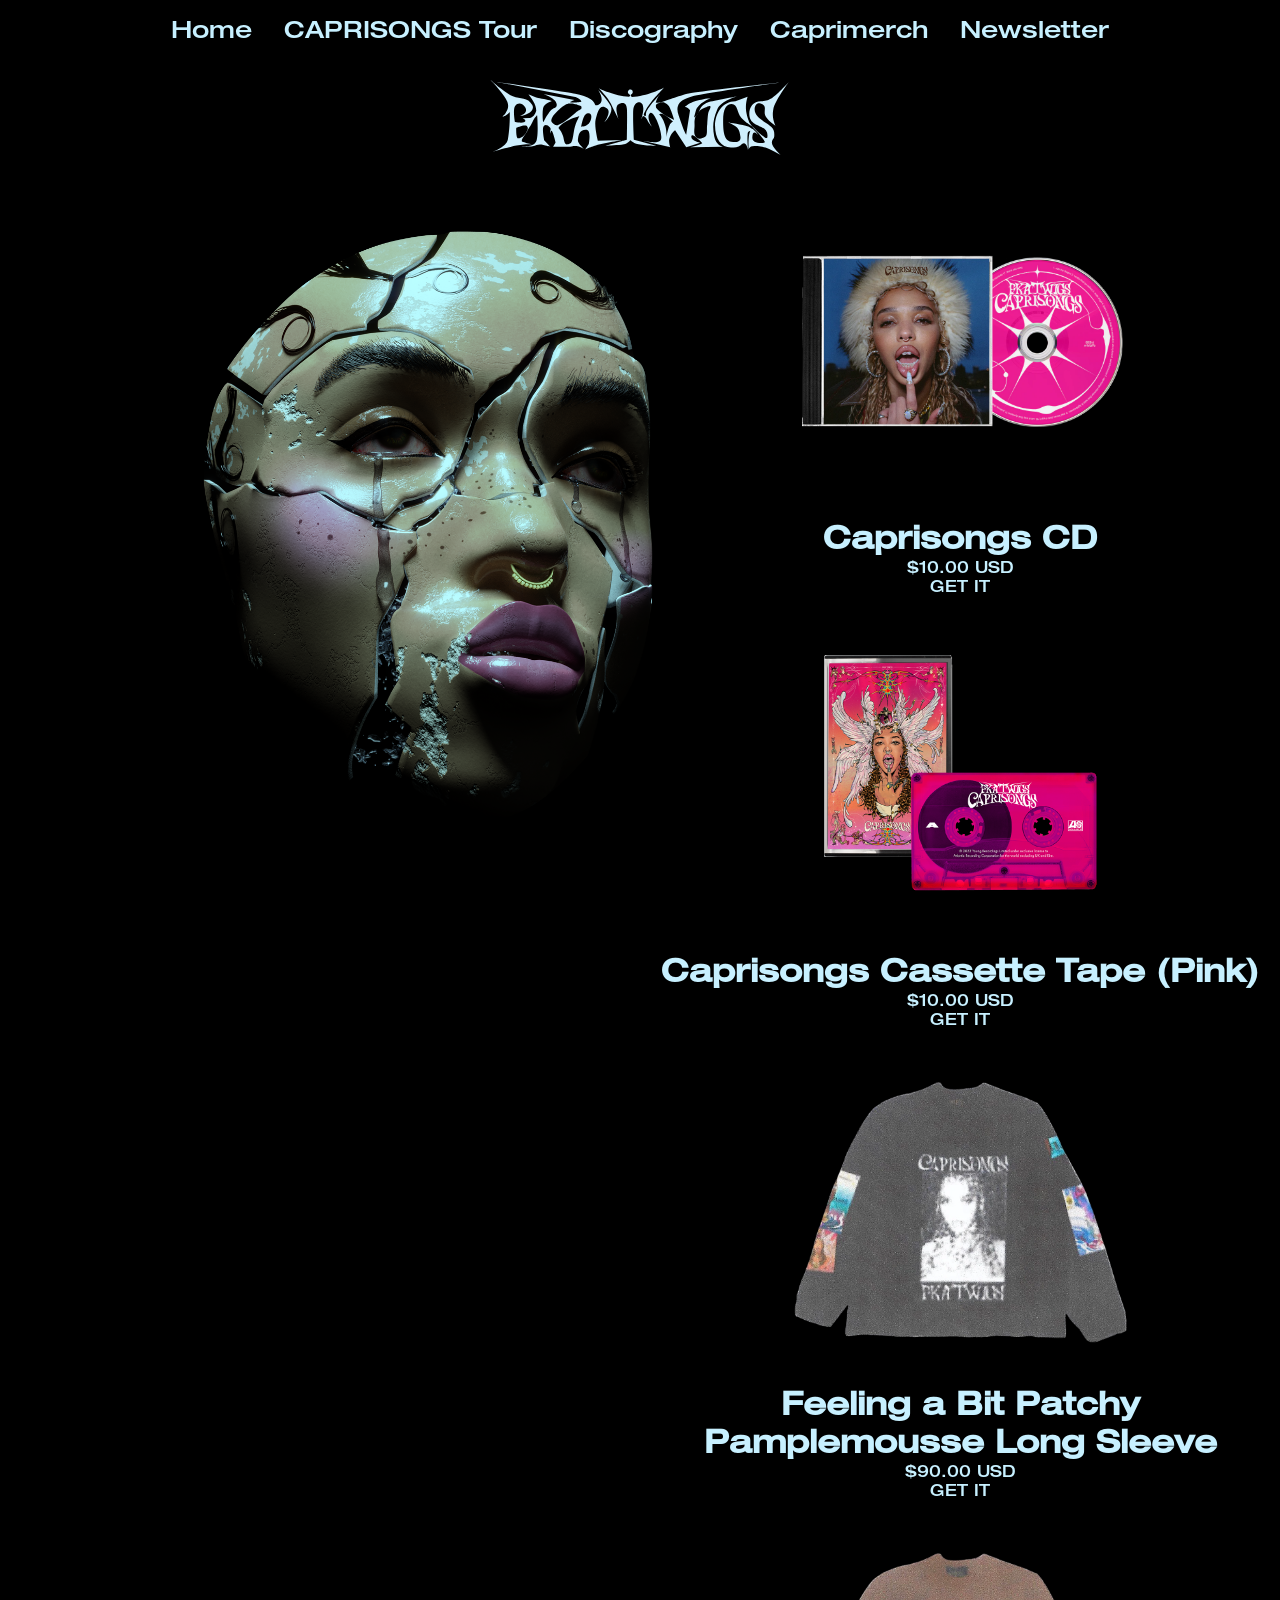
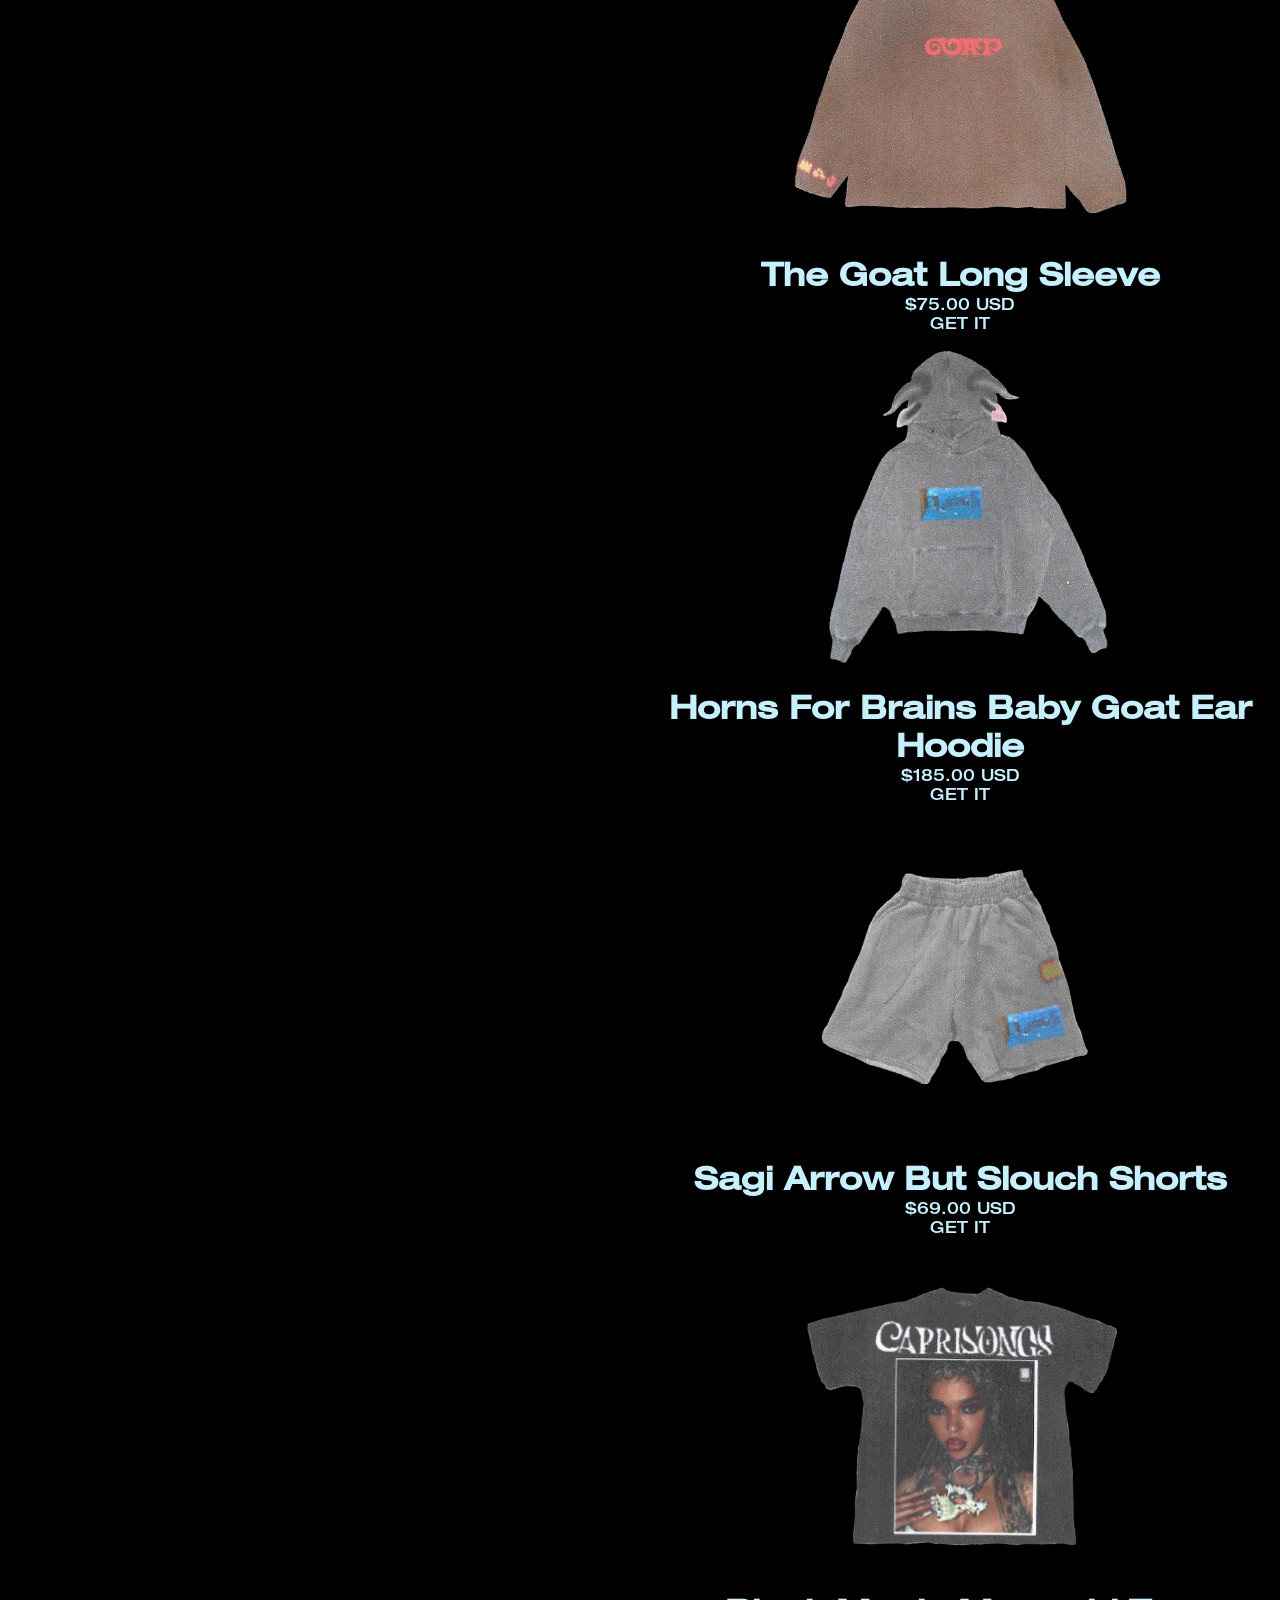
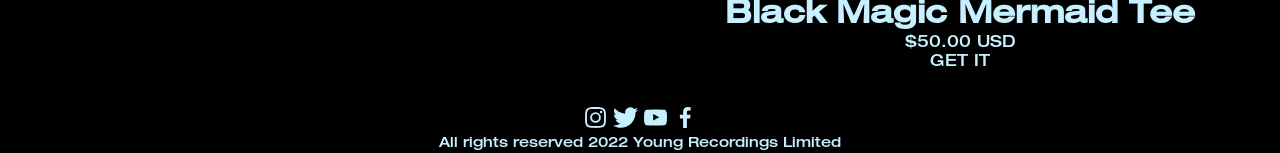
==== pages/caprimerch.html @ 8b994d88 "Agregando archivos al proyecto" ====
<!DOCTYPE html>
<html lang="en">

<head>
    <meta charset="UTF-8">
    <meta http-equiv="X-UA-Compatible" content="IE=edge">
    <meta name="viewport" content="width=device-width, initial-scale=1.0">
    <title>Caprimerch</title>
    <link rel="stylesheet" href="../css/style.css">
</head>

<body>
    <header class="header">
        <nav class="navBar">
            <ul>
                <li><a href="../index.html">Home</a></li>
                <li><a href="./caprisongs-tour.html">CAPRISONGS Tour</a></li>
                <li><a href="./discography.html">Discography</a></li>
                <li><a href="./caprimerch.html">Caprimerch</a></li>
                <li><a href="./newsletter.html">Newsletter</a></li>
            </ul>
        </nav>
        <div class="navBarMobile">
        <img src="../images/icons/menu.png" id="barIcon">
        <img src="../images/icons/fkatwigs-logo-blue.svg" class="logo">
        </div>
    </header>
    <main>
        <div class="caprimerch">
            <img src="../images/caprimerch-background.png" id="twigsHead">
            <div class="products">
                <div>
                    <img src="../images/caprimerch/cd.webp" width="350" height="350">
                    <h1>Caprisongs CD</h1>
                    <p>$10.00 USD</p>
                    <a target="_blank" href="https://shop.fkatwi.gs/products/cd">GET IT</a>
                </div>
                <div>
                    <img src="../images/caprimerch/cassette.png" width="350" height="350">
                    <h1>Caprisongs Cassette Tape (Pink)</h1>
                    <p>$10.00 USD</p>
                    <a target="_blank" href="https://shop.fkatwi.gs/products/caprisongs-cassette-tape-pink">GET IT</a>
                </div>
                <div>
                    <img src="../images/caprimerch/hoddie-1-front.webp" width="350" height="350">
                    <h1>Feeling a Bit Patchy <br>Pamplemousse Long Sleeve</h1>
                    <p>$90.00 USD</p>
                    <a target="_blank"
                        href="https://store.fkatwigsofficial.com/products/feeling-a-bit-patchy-pamplemousse-long-sleeve">GET
                        IT</a>
                </div>
                <div>
                    <img src="../images/caprimerch/hoddie-2-front.webp" width="350" height="350">
                    <h1>The Goat Long Sleeve</h1>
                    <p>$75.00 USD</p>
                    <a target="_blank" href="https://store.fkatwigsofficial.com/products/the-goat-long-sleeve">GET
                        IT</a>
                </div>
                <div>
                    <img src="../images/caprimerch/hoddie-3-front.webp" width="350" height="350">
                    <h1>Horns For Brains Baby Goat Ear Hoodie</h1>
                    <p>$185.00 USD</p>
                    <a target="_blank"
                        href="https://store.fkatwigsofficial.com/products/horns-for-brains-baby-goat-ear-hoodie">GET
                        IT</a>
                </div>
                <div>
                    <img src="../images/caprimerch/short-front.webp" width="350" height="350">
                    <h1>Sagi Arrow But Slouch Shorts</h1>
                    <p>$69.00 USD</p>
                    <a target="_blank"
                        href="https://store.fkatwigsofficial.com/products/sagi-arrow-but-slouch-shorts">GET
                        IT</a>
                </div>
                <div>
                    <img src="../images/caprimerch/tshirt-front.webp" width="350" height="350">
                    <h1>Black Magic Mermaid Tee</h1>
                    <p>$50.00 USD</p>
                    <a target="_blank" href="https://store.fkatwigsofficial.com/products/black-magic-mermaid-tee">GET
                        IT</a>
                </div>
            </div>
        </div>
    </main>
    <footer>
        <div class="socialMedia">
            <a target="_blank" href="https://www.instagram.com/fkatwigs/">
                <img src="../images/icons/instagram.svg" width="30" height="30">
            </a>

            <a target="_blank" href="https://twitter.com/FKAtwigs">
                <img src="../images/icons/twitter.svg" width="30" height="30">
            </a>

            <a target="_blank"
                href="https://www.youtube.com/channel/UCXwsBnDQtx1i2qbgcHoQWNA?src=Linkfire&lId=6dcb1c57-d189-4aed-9a72-5ed7a70ad7a3&cId=d3d58fd7-4c47-11e6-9fd0-066c3e7a8751">
                <img src="../images/icons/youtube.svg" width="30" height="30">
            </a>

            <a target="_blank" href="https://www.facebook.com/fkatwigs">
                <img src="../images/icons/facebook.svg" width="30" height="30">
            </a>
        </div>
        <p>All rights reserved 2022 Young Recordings Limited</p>
    </footer>
</body>

</html>
---- css/style.css ----
@font-face {
    font-family: "Helvetica-custom";
    src: url(font/Helvetica.otf)
}

* {
    padding: 0;
    margin: 0;
    box-sizing: border-box;
}

body {
    font-family: "Helvetica-custom";
    text-align: center;
    color: #C7F0FF;
    background-color: black;
}

a {
    text-decoration: none;
    color: #C7F0FF;
}

header {
    height: 80px;
    width: 100%;
    display: flex;
    flex-direction: column;
    justify-content: center;
    align-items: center;
    gap: 32px;
}

footer {
    width: 100%;
    margin-top: 32px;
    font-size: 14px;
}

footer img {
    width: 25px;
    height: 25px;
}


ul {
    font-size: 24px;
    display: flex;
    gap: 32px;
}

li {
    display: inline-block;
}

form {
    width: 100%;
    display: flex;
    flex-direction: column;
    justify-content: center;
    align-items: center;
}

li:hover {
    text-decoration: underline #C7F0FF;
}

.header {
    margin-top: 16px;
    height: 150px;
    width: 100%;
    display: flex;
    flex-direction: column;
    justify-content: center;
    align-items: center;
    gap: 32px;
}


#barIcon {
    display: none;
}

.dates {
    margin-top: 32px;
}

.fkaTwigsLogo {
    width: 700px;
}

.logo {
    width: 300px;
}

.cover {
    display: block;
    width: 350px;
    height: 350px;
    margin: 0 auto;
}

.caprisongs-logo {
    display: block;
    margin: 0 auto;
    width: 300px;
    padding-top: 16px;
}

.video {
    position: fixed;
    right: 0;
    bottom: 0;
    min-width: 100%;
    min-height: 100%;
    z-index: -1;
}

.platforms {
    display: flex;
    flex-direction: row;
    justify-content: center;
    align-items: center;
    flex-wrap: wrap;
    gap: 16px;
    margin-top: 32px;
}

.spotify {
    display: inline-block;
    padding-right: 5px;
}

.apple-music {
    display: inline-block;
    padding-left: 5px;
    padding-right: 5px;
}

.deezer {
    display: inline-block;
    padding-left: 5px;
}

#subtitle {
    font-size: 30px;
    margin-top: 10px;
    margin-bottom: 16px;
}

.caprimerch {
    width: 100%;
    display: grid;
    grid-template-columns: 50% 50%;
    grid-template-areas: "ele1 ele2";


}

#twigsHead {
    width: auto;
    height: 70%;
    grid-area: ele1;
    position: fixed;
    bottom: 60px;
    left: 120px;


}

.capritour {
    display: flex;
    flex-direction: column;
    align-items: center;
    width: 100%;
}

.capritourBackground {
    width: 80%;
}

.products {
    grid-area: ele2;
    display: flex;
    justify-content: center;
    align-items: center;
    flex-direction: column;
}

.newsletter {
    display: flex;
    flex-direction: row;
    justify-content: center;
    align-items: center;
}
.form{
    text-align: center;
    width: 50%;
    margin: 0;
}

.videoNewsletter {
    width: 50%;
}

.caprisongs {
    width: 100%;
}

.caprisongs {
    display: flex;
}

.caprisongs img {
    width: 50%;
    height: 50%;
}

.caprisongs div {

    width: 50%;
    display: flex;
    flex-direction: column;
    justify-content: center;
    align-items: center;
}

.caprisongs a {
    font-size: 20px;
}

.caprisongs h1 {
    font-size: 50px;
}



.magdalene {
    width: 100%;
}

.magdalene {
    display: flex;
    flex-direction: row-reverse;
}

.magdalene img {
    width: 50%;
    height: 50%;
}

.magdalene div {
    width: 50%;
    display: flex;
    flex-direction: column;
    justify-content: center;
    align-items: center;
    color: #E08155;
}

.magdalene a {
    color: #E08155;
    font-size: 20px;
}

.magdalene h1 {
    font-size: 50px;
}



.lp1 {
    width: 100%;
}

.lp1 {
    display: flex;
}

.lp1 img {
    width: 50%;
    height: 50%;
}

.lp1 div {
    width: 50%;
    display: flex;
    flex-direction: column;
    justify-content: center;
    align-items: center;
    color: #AF2E47;
}

.lp1 a {
    color: #AF2E47;
    font-size: 20px;
}

.lp1 h1 {
    font-size: 50px;
}



.m3ll155x {
    width: 100%;
}

.m3ll155x {
    display: flex;
    flex-direction: row-reverse;
}

.m3ll155x img {
    width: 50%;
    height: 50%;
}

.m3ll155x div {
    width: 50%;
    display: flex;
    flex-direction: column;
    justify-content: center;
    align-items: center;
    color: #E1CCB9;
}

.m3ll155x a {
    color: #E1CCB9;
    font-size: 20px;
}

.m3ll155x h1 {
    font-size: 50px;
}



.ep2 {
    width: 100%;
}

.ep2 {
    display: flex;
}

.ep2 img {
    width: 50%;
    height: 50%;
}

.ep2 div {
    width: 50%;
    display: flex;
    flex-direction: column;
    justify-content: center;
    align-items: center;
    color: #FCFBFC;
}

.ep2 a {
    color: #FCFBFC;
    font-size: 20px;
}

.ep2 h1 {
    font-size: 50px;
}




.ep1 {
    width: 100%;
}

.ep1 {
    display: flex;
    flex-direction: row-reverse;
}

.ep1 img {
    width: 50%;
    height: 50%;
}

.ep1 div {
    width: 50%;
    display: flex;
    flex-direction: column;
    justify-content: center;
    align-items: center;
    color: #E5E1D6;
}

.ep1 a {
    color: #E5E1D6;
    font-size: 20px;
}

.ep1 h1 {
    font-size: 50px;
}

@media screen and (max-width: 1024px) {
    form {
        width: 60%;
    }
    header {
        height: 100px;
        margin-top: 0px;
    }

    /* Estilo pagina principal */
    .fkaTwigsLogo {
        width: 90%;
    }

    .cover {
        width: 75%;
        height: auto;
        margin: 0 auto;
    }

    .platforms {
        display: flex;
        flex-direction: column;
        justify-content: center;
    }

    .navBarMobile {
        width: 100%;
        display: flex;
        flex-direction: row;
        justify-content: space-between;
        align-items: center;
    }

    .navBar {
        width: 100%;
    }

    .navBar ul {
        display: none;
    }

    .logo {
        width: 60%;
        display: inline-block;
        margin: 0 auto;
        padding-bottom: 20px;
    }

    #barIcon {
        position: absolute;
        left: 30px;
        display: inline-block;
        width: 7%;

    }

    .discography {
        width: 100%;
        display: flex;
        flex-direction: column;
    }

    .caprisongs {
        flex-direction: column;
        justify-content: center;
        align-items: center;
    }

    .caprisongs img {
        width: 100%;
        height: 100%;
    }

    .caprisongs a {

        font-size: 20px;
    }

    .caprisongs h1 {
        font-size: 30px;
    }

    .caprisongs div {
        width: 100vh;
        height: 100vw;
    }

    .magdalene {
        flex-direction: column;
        justify-content: center;
        align-items: center;
    }

    .magdalene img {
        width: 100%;
        height: 100%;
    }

    .magdalene a {

        font-size: 20px;
    }

    .magdalene h1 {
        font-size: 30px;
    }

    .magdalene div {
        width: 100vh;
        height: 100vw;
    }

    .lp1 {
        flex-direction: column;
        justify-content: center;
        align-items: center;
    }

    .lp1 img {
        width: 100%;
        height: 100%;
    }

    .lp1 a {

        font-size: 20px;
    }

    .lp1 h1 {
        font-size: 30px;
    }

    .lp1 div {
        width: 100vh;
        height: 100vw;
    }

    .m3ll155x {
        flex-direction: column;
        justify-content: center;
        align-items: center;
    }

    .m3ll155x img {
        width: 100%;
        height: 100%;
    }

    .m3ll155x a {

        font-size: 20px;
    }

    .m3ll155x h1 {
        font-size: 30px;
    }

    .m3ll155x div {
        width: 100vh;
        height: 100vw;
    }

    .ep2 {
        flex-direction: column;
        justify-content: center;
        align-items: center;
    }

    .ep2 img {
        width: 100%;
        height: 100%;
    }

    .ep2 a {

        font-size: 20px;
    }

    .ep2 h1 {
        font-size: 30px;
    }

    .ep2 div {
        width: 100vh;
        height: 100vw;
    }

    .ep1 {
        flex-direction: column;
        justify-content: center;
        align-items: center;
    }

    .ep1 img {
        width: 100%;
        height: 100%;
    }

    .ep1 a {

        font-size: 20px;
    }

    .ep1 h1 {
        font-size: 30px;
    }

    .ep1 div {
        width: 100vh;
        height: 100vw;
    }

    .caprimerch {
        width: 100%;
        display: flex;
        flex-direction: column;
        justify-content: center;
        align-items: center;
    }

    .caprimerch p {
        font-size: 20px;
    }

    .caprimerch a {
        font-size: 20px;
    }

    #twigsHead {
        width: 70%;
        height: auto;
        position: relative;
        margin: 0 auto;
        left: 0;
        top: 0;
    }

    .newsletter {
        display: inline-block;
        position: relative;
        /* text-align: center; */
        /* flex-direction: column;
        align-items: center;
        justify-content: center; */
    }

    .videoNewsletter {

        width: 100%;
        z-index: -5;
        /* position: fixed;
        top: 150px; */
    }

    .form {

        position: absolute;
        top: 0%;
        left: 0%;
        width: 100%;
        height: 100%;
        display: flex;
        flex-direction: column;
        justify-content: center;
        align-items: center;
    }

    form {
        background-color: rgba(0, 0, 0, 0.3);
        ;
    }
}
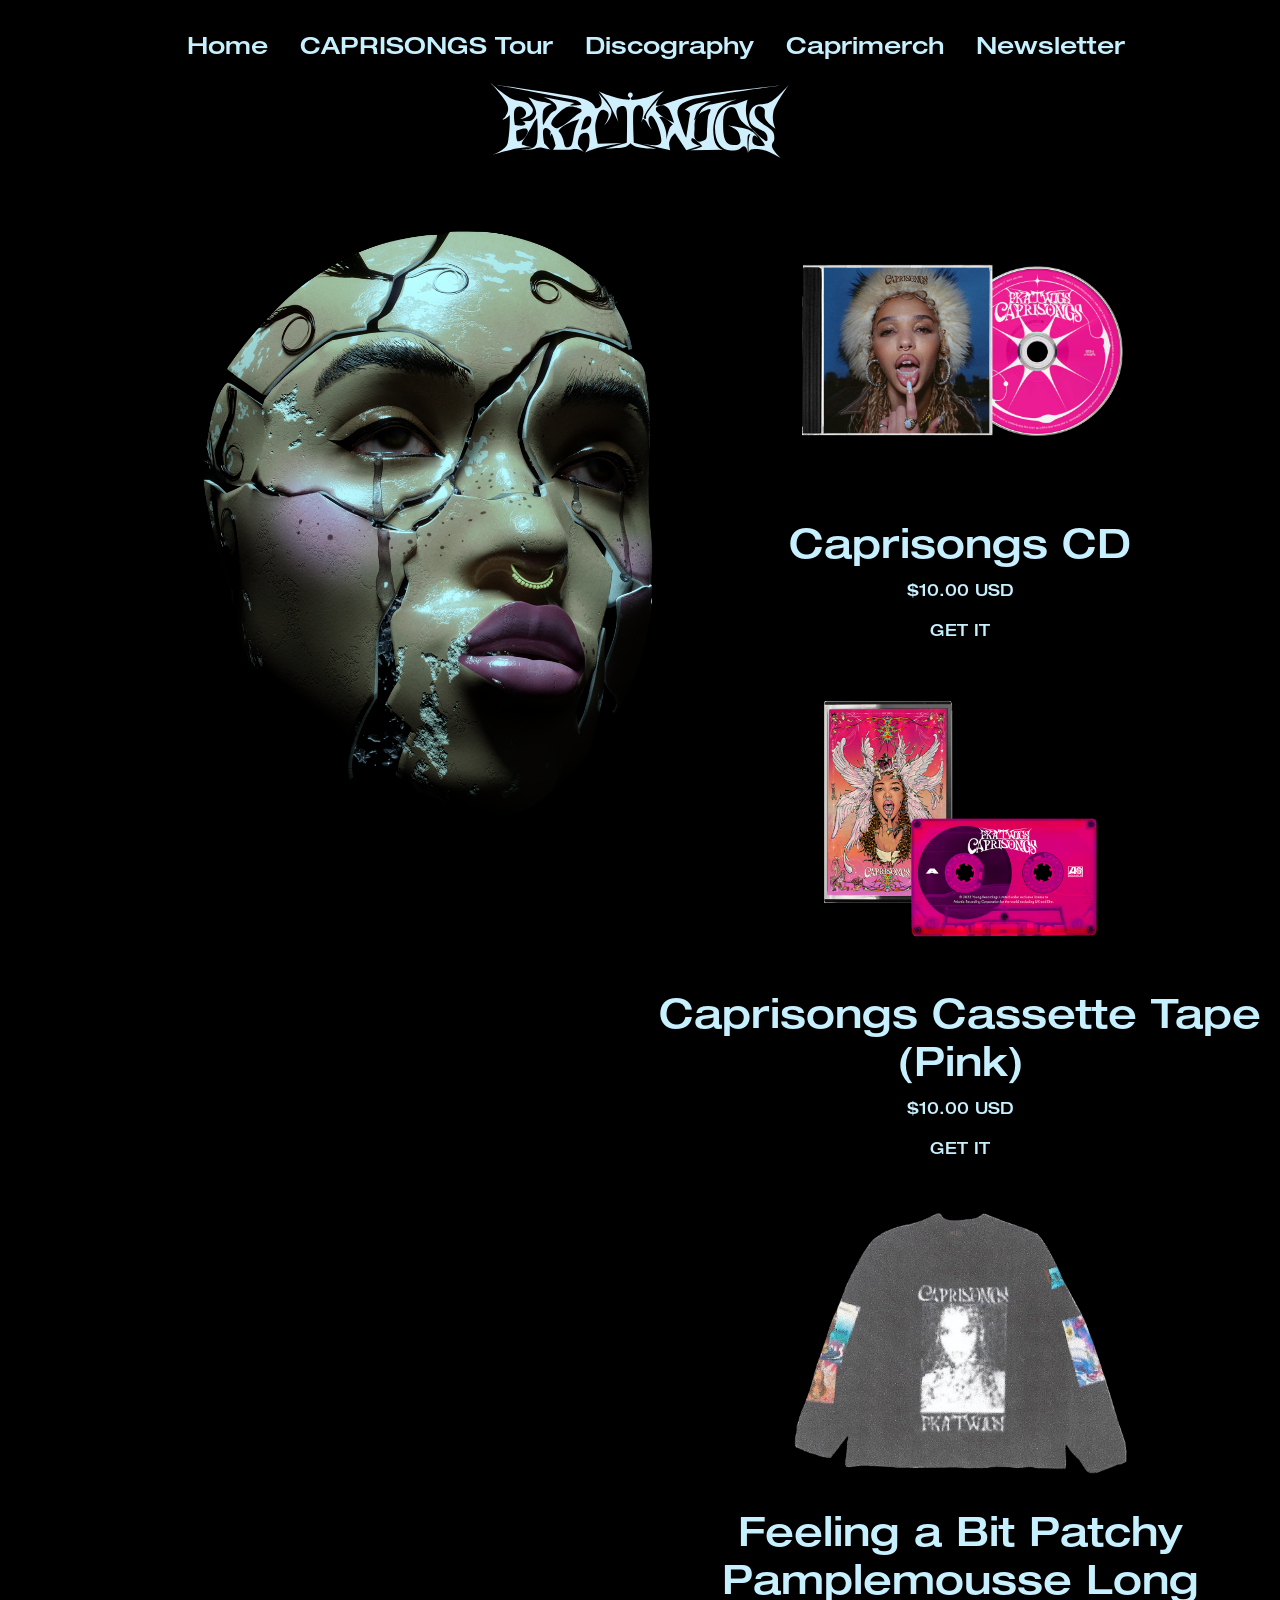
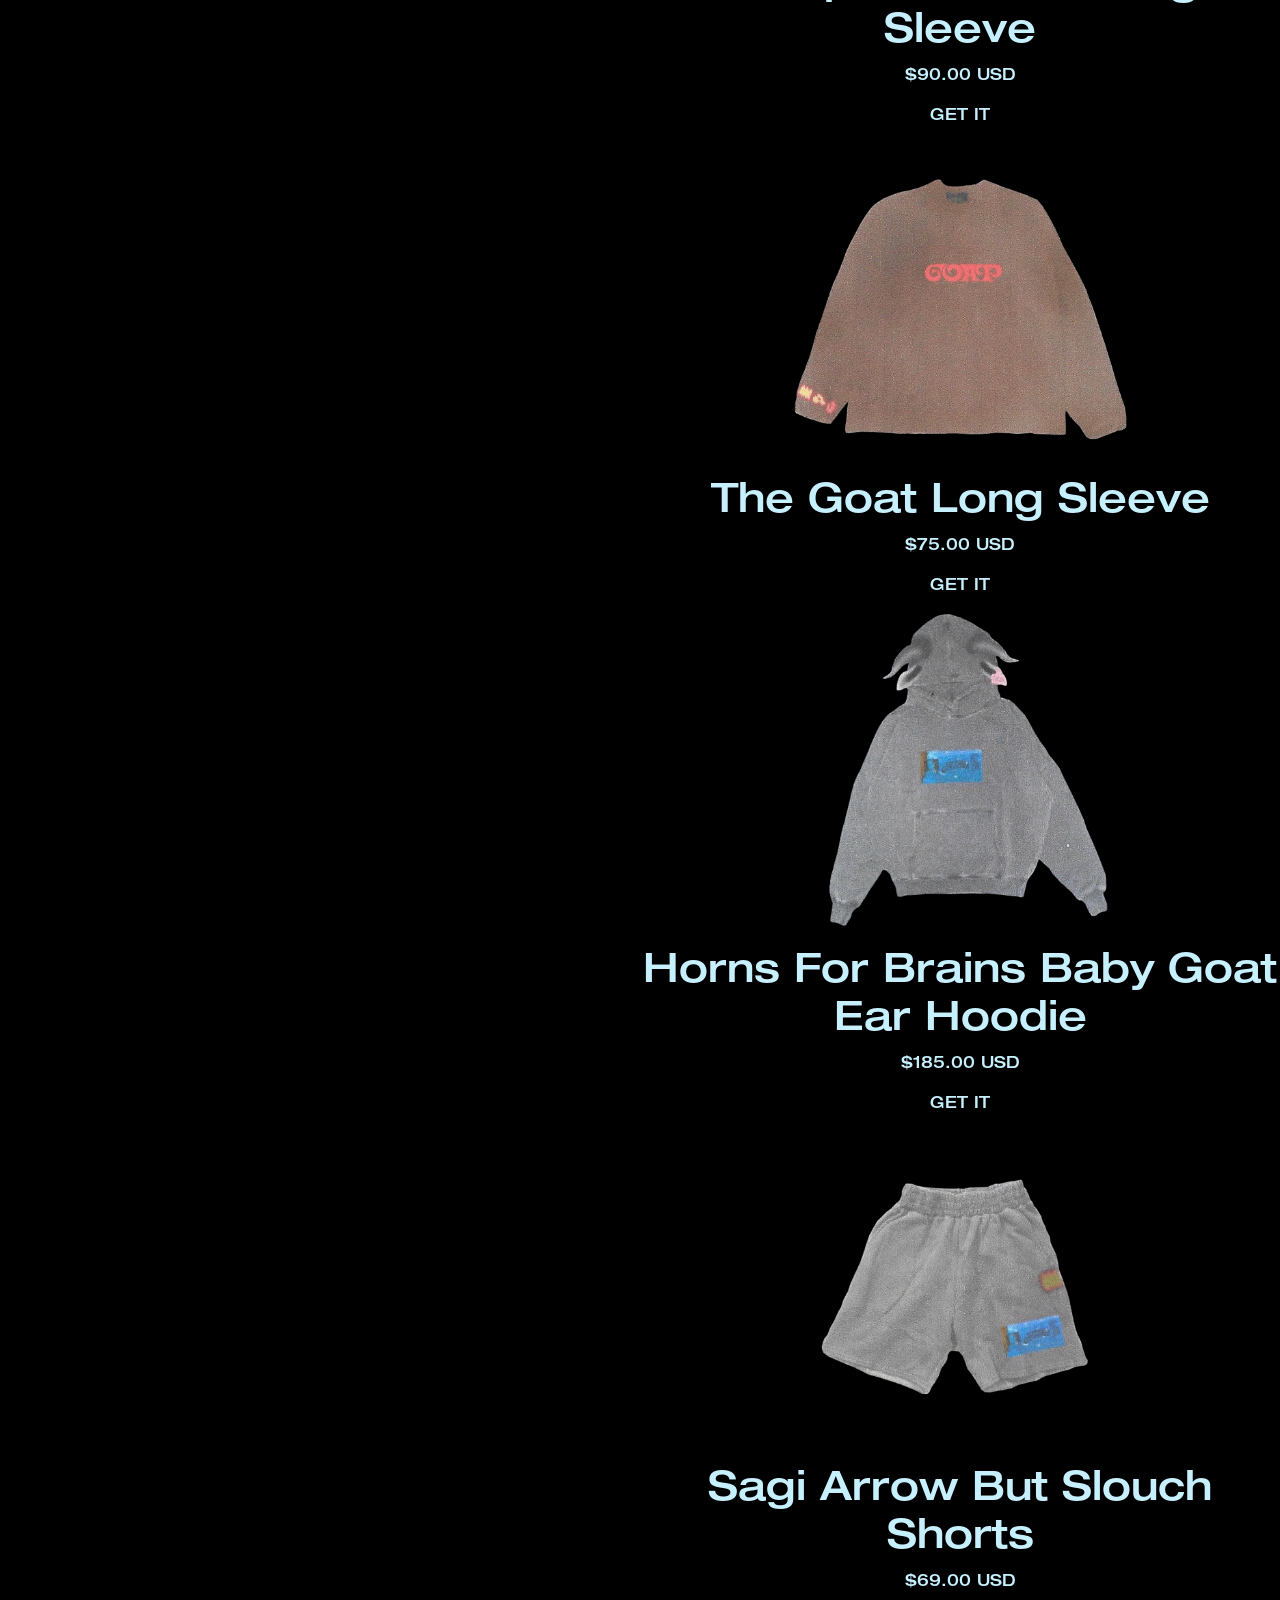
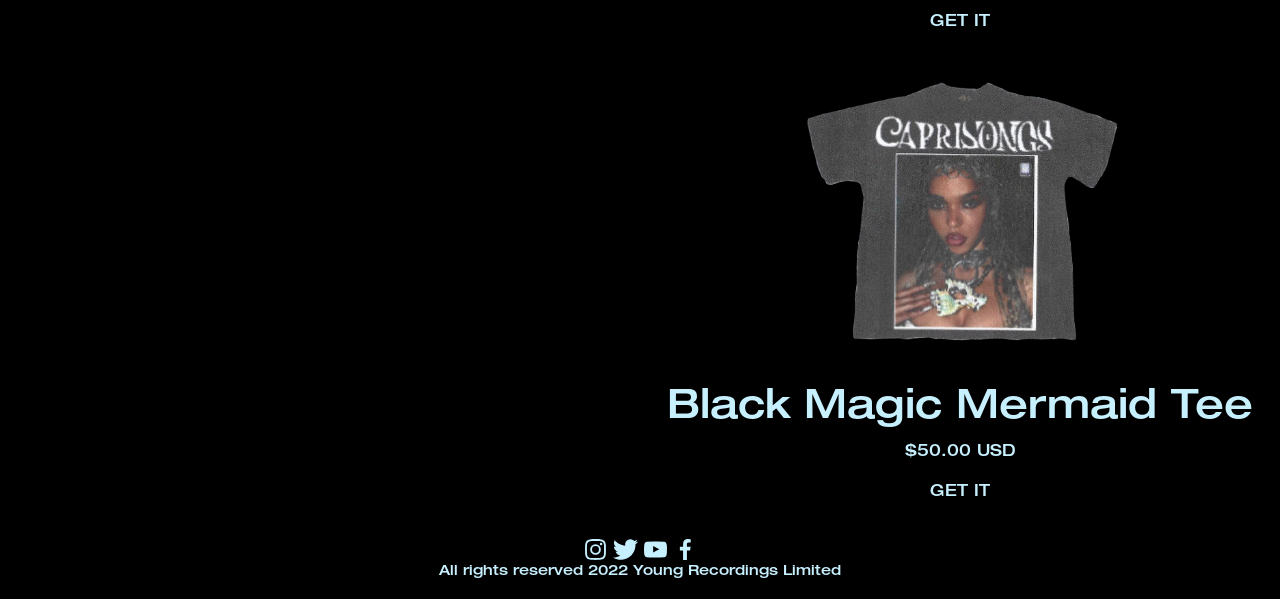
==== commit 253cbf11: "Dandole funcionalidad al menu." ====
--- a/pages/caprimerch.html
+++ b/pages/caprimerch.html
@@ -6,11 +6,38 @@
     <meta http-equiv="X-UA-Compatible" content="IE=edge">
     <meta name="viewport" content="width=device-width, initial-scale=1.0">
     <title>Caprimerch</title>
-    <link rel="stylesheet" href="../css/style.css">
+    <link rel="stylesheet" href="../css/bootstrap.css">
+    <script src="../js/bootstrap.bundle.js"></script>
 </head>
 
 <body>
     <header class="header">
+        <nav class="navbar navbar-dark navbar-expand-lg fixed-top navBarMobile">
+            <div class="container-fluid">
+                <a class="navbar-brand" href="#"></a>
+                <button class="navbar-toggler" type="button" data-bs-toggle="offcanvas"
+                    data-bs-target="#offcanvasNavbar" aria-controls="offcanvasNavbar">
+                    <span class="navbar-toggler-icon"></span>
+                </button>
+                <div class="offcanvas offcanvas-end" tabindex="-1" id="offcanvasNavbar"
+                    aria-labelledby="offcanvasNavbarLabel">
+                    <div class="offcanvas-header bg-black show">
+                        <button type="button" class="btn-close text-reset" data-bs-dismiss="offcanvas"
+                            aria-label="Close"></button>
+                    </div>
+                    <div class="offcanvas-body bg-black">
+                        <ul class="navbar-nav">
+                            <li class="nav-item"><a href="../index.html">Home</a></li>
+                            <li class="nav-item"><a href="./caprisongs-tour.html">CAPRISONGS Tour</a></li>
+                            <li class="nav-item"><a href="./discography.html">Discography</a></li>
+                            <li class="nav-item"><a href="./caprimerch.html">Caprimerch</a></li>
+                            <li class="nav-item"><a href="./newsletter.html">Newsletter</a></li>
+                        </ul>
+                    </div>
+                </div>
+            </div>
+        </nav>
+
         <nav class="navBar">
             <ul>
                 <li><a href="../index.html">Home</a></li>
@@ -20,9 +47,8 @@
                 <li><a href="./newsletter.html">Newsletter</a></li>
             </ul>
         </nav>
-        <div class="navBarMobile">
-        <img src="../images/icons/menu.png" id="barIcon">
-        <img src="../images/icons/fkatwigs-logo-blue.svg" class="logo">
+        <div class="logo">
+            <img src="../images/icons/fkatwigs-logo-blue.svg">
         </div>
     </header>
     <main>
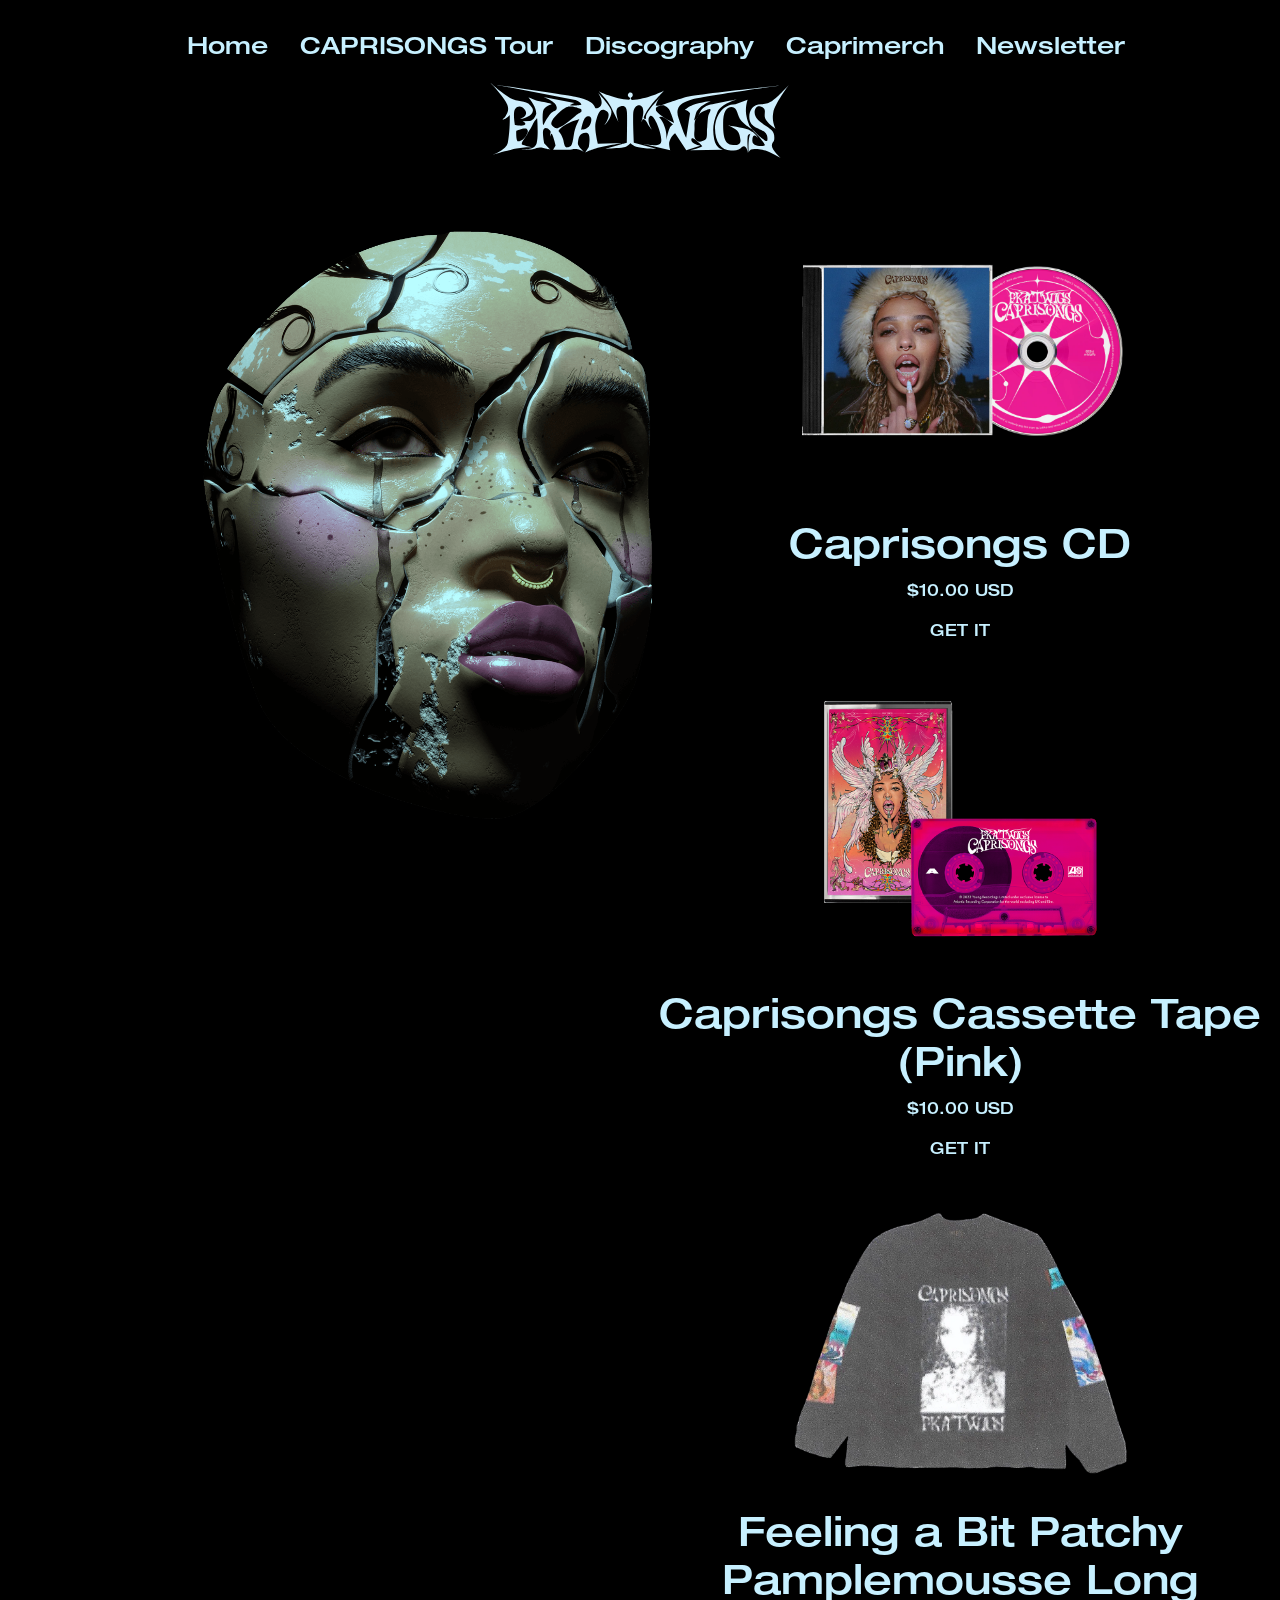
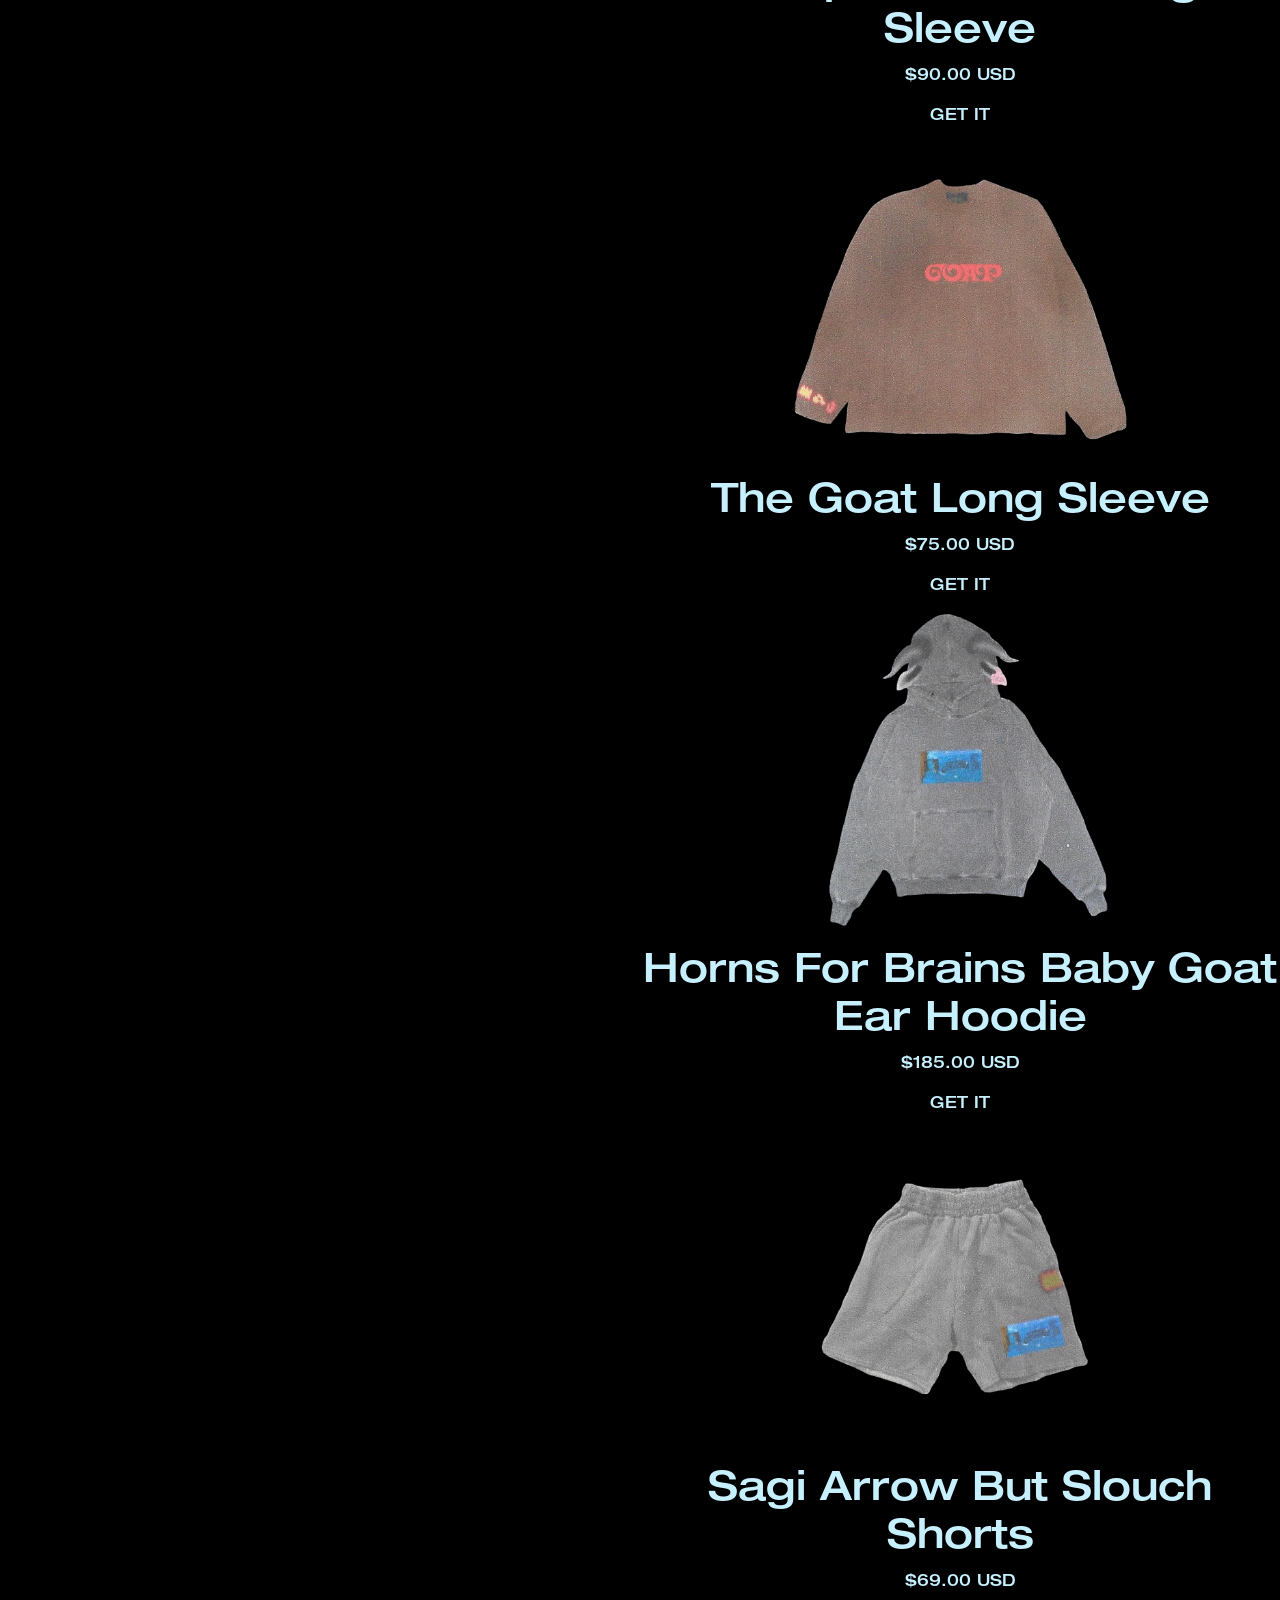
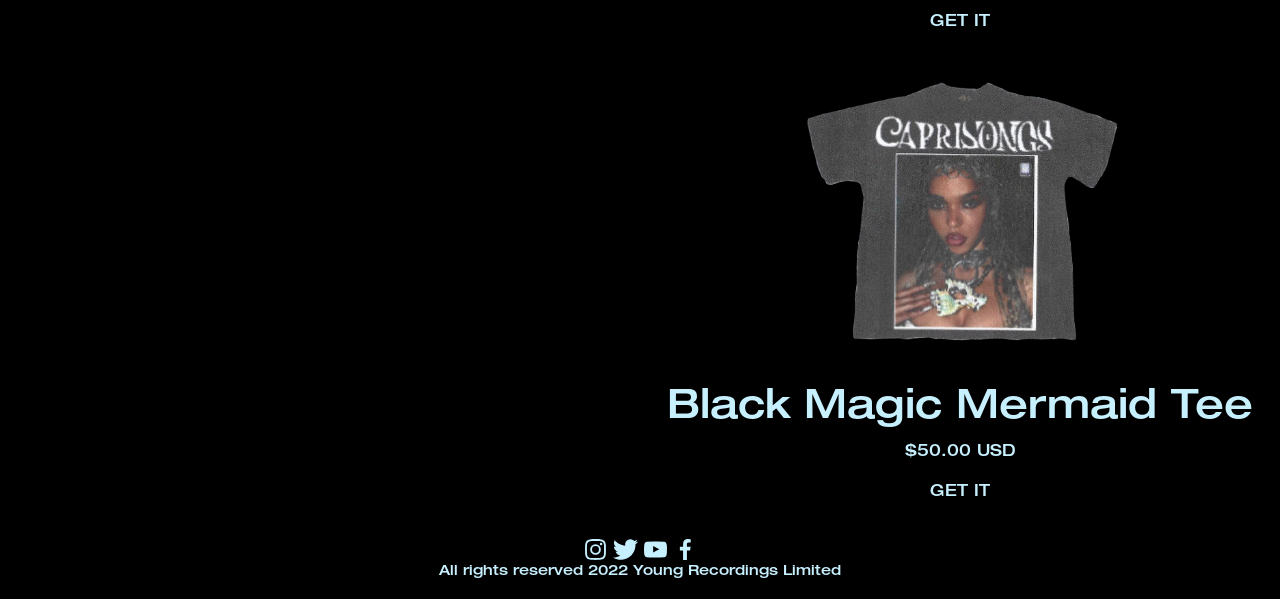
==== commit 4b3f7e76: "Agregando estrategias de SEO en el sitio." ====
--- a/pages/caprimerch.html
+++ b/pages/caprimerch.html
@@ -5,8 +5,10 @@
     <meta charset="UTF-8">
     <meta http-equiv="X-UA-Compatible" content="IE=edge">
     <meta name="viewport" content="width=device-width, initial-scale=1.0">
+    <meta name="description" content="Buy the new CAPRISONGS merch.">
+    <meta name="keywords"  content="FKA Twigs merch, FKA Twigs clothing">
     <title>Caprimerch</title>
-    <link rel="stylesheet" href="../css/bootstrap.css">
+    <link rel="stylesheet" href="../css/style.css">
     <script src="../js/bootstrap.bundle.js"></script>
 </head>
 
